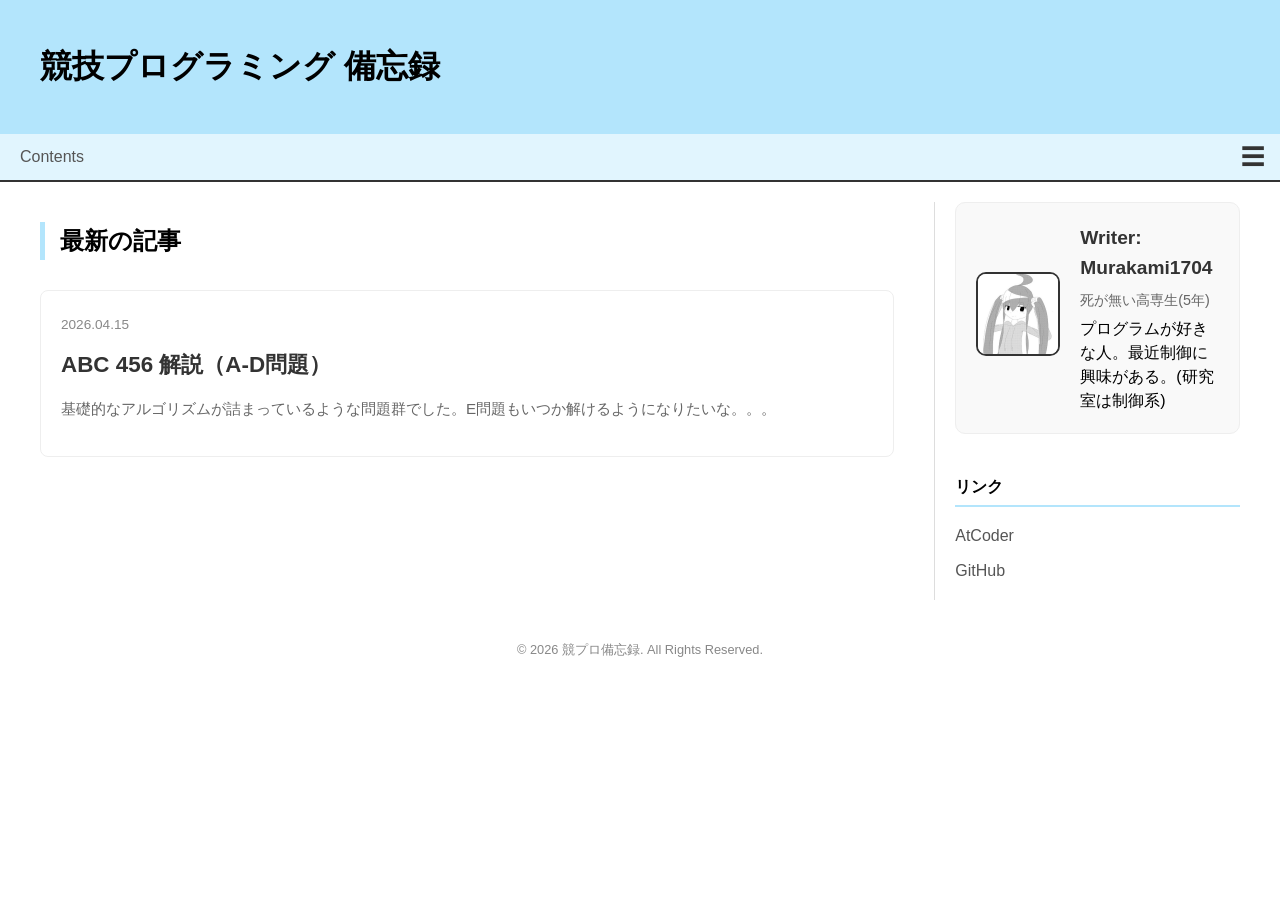
==== index.html @ b26122d0 "ホームページの追加" ====
<!DOCTYPE html>
<html lang="ja">
<head>
    <meta charset="UTF-8">
    <meta name="viewport" content="width=device-width, initial-scale=1.0">
    <title>競技プログラミング 備忘録</title>
    <link rel="stylesheet" href="css/style.css">
    <!-- 共通パーツを注入するためのスクリプト -->
    <script src="js/common.js" defer></script>
</head>
<body>

    <!-- common.js からヘッダーが注入されます -->
    <div id="header-placeholder"></div>

    <!-- common.js からナビゲーション（タブ＆メニュー）が注入されます -->
    <div id="nav-placeholder"></div>

    <div class="container">
        <!-- メインコンテンツ：記事一覧 -->
        <main>
            <section class="post-list">
                <h2>最新の記事</h2>

                <!-- 記事カード 1 -->
                <article class="post-card">
                    <a href="posts/ABC456.html" class="post-link">
                        <div class="post-content">
                            <span class="post-date">2026.04.15</span>
                            <h3 class="post-title">ABC 456 解説（A-D問題）</h3>
                            <p class="post-excerpt">基礎的なアルゴリズムが詰まっているような問題群でした。E問題もいつか解けるようになりたいな。。。</p>
                        </div>
                    </a>
                </article>
            </section>
        </main>

        <!-- サイドバー -->
        <aside>
            <!-- common.js からプロフィールが注入されます -->
            <div id="profile-placeholder"></div>

            <div class="sidebar-section">
                <h4>リンク</h4>
                <ul>
                    <li><a href="https://atcoder.jp" target="_blank">AtCoder</a></li>
                    <li><a href="https://github.com" target="_blank">GitHub</a></li>
                </ul>
            </div>
        </aside>
    </div>

    <!-- common.js からフッターが注入されます -->
    <div id="footer-placeholder"></div>

</body>
</html>
---- css/style.css ----
/* 基本デザイン */
body {
    font-family: sans-serif;
    margin: 0; padding: 0;
    line-height: 1.6;
}

header {
    background-color: #b3e5fc;
    padding: 20px 40px;
    display: flex;
    justify-content: space-between;
    align-items: center;
}

/* レイアウト：メインコンテンツとサイドバーの幅設定 */
.container {
    display: flex;
    max-width: 1200px;
    margin: 0 auto;
    padding: 20px;
    gap: 40px;
}

main { flex: 3; }
aside { flex: 1; border-left: 1px solid #ddd; padding-left: 20px; }

/* ナビゲーションバーの固定設定 */
#nav-placeholder {
    position: sticky; /* 画面上部に張り付く */
    top: 0;
    z-index: 1000;    /* 記事より上に表示 */
}

.nav-container {
    display: flex;
    justify-content: space-between; /* タブを左、ボタンを右へ */
    align-items: center;
    background: #e1f5fe;
    border-bottom: 2px solid #333;
}

/* タブ部分のスタイル */
.tab-menu { display: flex; }
.tab-item { 
    padding: 10px 20px; 
    text-decoration: none; 
    color: #555; 
    font-weight: bold; 
    border-right: 1px solid #b3e5fc; 
}
.tab-item:hover { background: #b3e5fc; }

/* ハンバーガーボタン(☰)の見た目 */
.menu-btn {
    background: none;
    border: none;
    font-size: 24px;
    cursor: pointer;
    padding: 0 15px;
    color: #333;
}

/* サイドメニュー本体：初期状態は画面の右外(-35%)に隠す */
.side-menu {
    position: fixed;
    top: 0;
    right: -35%; 
    width: 33%;      /* PCでは画面の約1/3の幅 */
    height: 100vh;   /* 画面の高さ一杯 */
    background: white;
    box-shadow: -2px 0 10px rgba(0,0,0,0.2);
    z-index: 2000;
    transition: right 0.3s ease; /* 0.3秒かけてスライド */
    display: flex;
    flex-direction: column;
}

/* JSで .open クラスがついた時に画面内(right:0)へ移動 */
.side-menu.open {
    right: 0;
}

/* メニューが開いた時の背景を暗くする効果 */
.menu-overlay {
    position: fixed;
    top: 0;
    left: 0;
    width: 100vw;
    height: 100vh;
    background: rgba(0, 0, 0, 0.5);
    z-index: 1500;
    display: none; /* 通常は消しておく */
}
.menu-overlay.open {
    display: block;
}

/* メニュー内のヘッダーとリンク */
.side-menu-header {
    display: flex;
    justify-content: space-between;
    align-items: center;
    padding: 20px;
    background: #b3e5fc;
}
.close-btn { font-size: 30px; background: none; border: none; cursor: pointer; }

.side-menu-links a {
    display: block;
    padding: 15px 20px;
    text-decoration: none;
    color: #333;
    border-bottom: 1px solid #eee;
}
.side-menu-links a:hover { background: #f1f1f1; }

/* スムーズスクロールと見出しの余白設定 */
html { scroll-behavior: smooth; }
.problem-content { 
    scroll-margin-top: 60px; /* タブに隠れないよう、リンク先に余白を作る */
    padding: 20px 0; 
    border-bottom: 1px solid #eee; 
}

/* モバイル対応：画面が狭いときはメニュー幅を広くする */
@media (max-width: 768px) {
    .side-menu {
        width: 70%;
        right: -75%;
    }
}

/* インデックスページ用の追加スタイル */

.post-list h2 {
    border-left: 5px solid #b3e5fc;
    padding-left: 15px;
    margin-bottom: 30px;
}

.post-card {
    background: #fff;
    border: 1px solid #eee;
    border-radius: 8px;
    margin-bottom: 20px;
    transition: transform 0.2s, box-shadow 0.2s;
}

.post-card:hover {
    transform: translateY(-3px);
    box-shadow: 0 5px 15px rgba(0,0,0,0.1);
}

.post-link {
    text-decoration: none;
    color: inherit;
    display: block;
    padding: 20px;
}

.post-date {
    font-size: 0.85em;
    color: #888;
}

.post-title {
    margin: 10px 0;
    color: #333;
    font-size: 1.4em;
}

.post-excerpt {
    font-size: 0.95em;
    color: #666;
    line-height: 1.5;
}

.sidebar-section {
    margin-top: 40px;
}

.sidebar-section h4 {
    border-bottom: 2px solid #b3e5fc;
    padding-bottom: 5px;
    margin-bottom: 15px;
}

.sidebar-section ul {
    list-style: none;
    padding: 0;
}

.sidebar-section ul li {
    margin-bottom: 10px;
}

.sidebar-section ul li a {
    text-decoration: none;
    color: #555;
    transition: color 0.2s;
}

.sidebar-section ul li a:hover {
    color: #03a9f4;
}
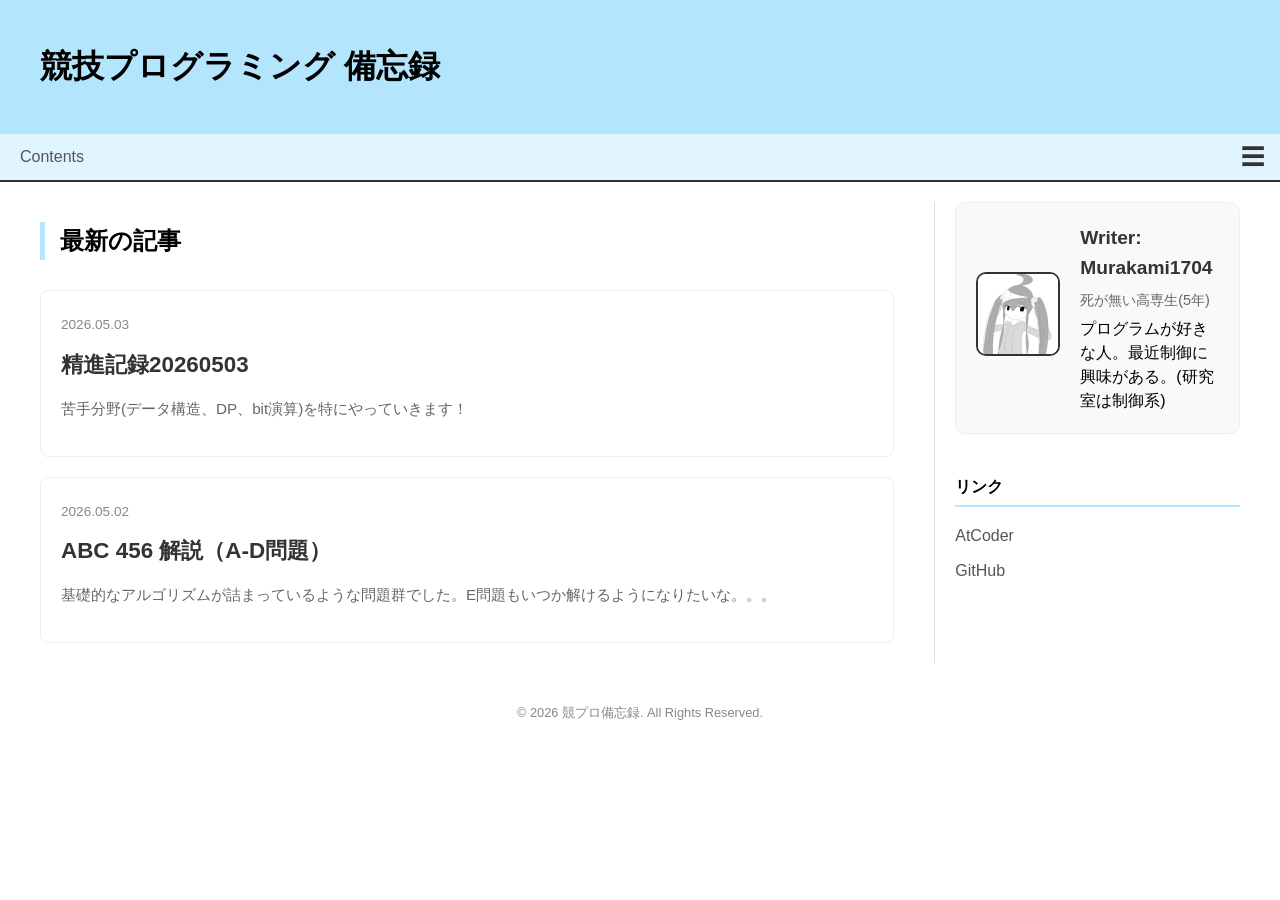
==== commit 147e72ae: "Add dailyLog20260503" ====
--- a/index.html
+++ b/index.html
@@ -24,9 +24,20 @@
 
                 <!-- 記事カード 1 -->
                 <article class="post-card">
+                    <a href="posts/dailyLog20260503.html" class="post-link">
+                        <div class="post-content">
+                            <span class="post-date">2026.05.03</span>
+                            <h3 class="post-title">精進記録20260503</h3>
+                            <p class="post-excerpt">苦手分野(データ構造、DP、bit演算)を特にやっていきます！</p>
+                        </div>
+                    </a>
+                </article>
+
+                <!-- 記事カード 2 -->
+                <article class="post-card">
                     <a href="posts/ABC456.html" class="post-link">
                         <div class="post-content">
-                            <span class="post-date">2026.04.15</span>
+                            <span class="post-date">2026.05.02</span>
                             <h3 class="post-title">ABC 456 解説（A-D問題）</h3>
                             <p class="post-excerpt">基礎的なアルゴリズムが詰まっているような問題群でした。E問題もいつか解けるようになりたいな。。。</p>
                         </div>
--- a/css/style.css
+++ b/css/style.css
@@ -203,4 +203,45 @@
 
 .sidebar-section ul li a:hover {
     color: #03a9f4;
+}
+
+/* テンプレート用の追加スタイル */
+
+.status-tags {
+    margin-bottom: 15px;
+}
+
+.tag {
+    padding: 2px 8px;
+    border-radius: 4px;
+    font-size: 0.85em;
+    font-weight: bold;
+    margin-right: 5px;
+    color: white;
+}
+
+.tag-ac { background-color: #5cb85c; } /* 正解の緑 */
+.tag-wa { background-color: #f0ad4e; } /* 解説ACのオレンジ */
+.tag-difficulty { background-color: #333; } /* 難易度（黒や灰） */
+
+/* コード表示部分を少しおしゃれに */
+details {
+    background: #f4f4f4;
+    padding: 10px;
+    border-radius: 5px;
+    margin-top: 15px;
+}
+
+summary {
+    cursor: pointer;
+    font-weight: bold;
+    color: #0277bd;
+}
+
+blockquote {
+    border-left: 4px solid #b3e5fc;
+    padding-left: 15px;
+    color: #666;
+    font-style: italic;
+    margin: 20px 0;
 }
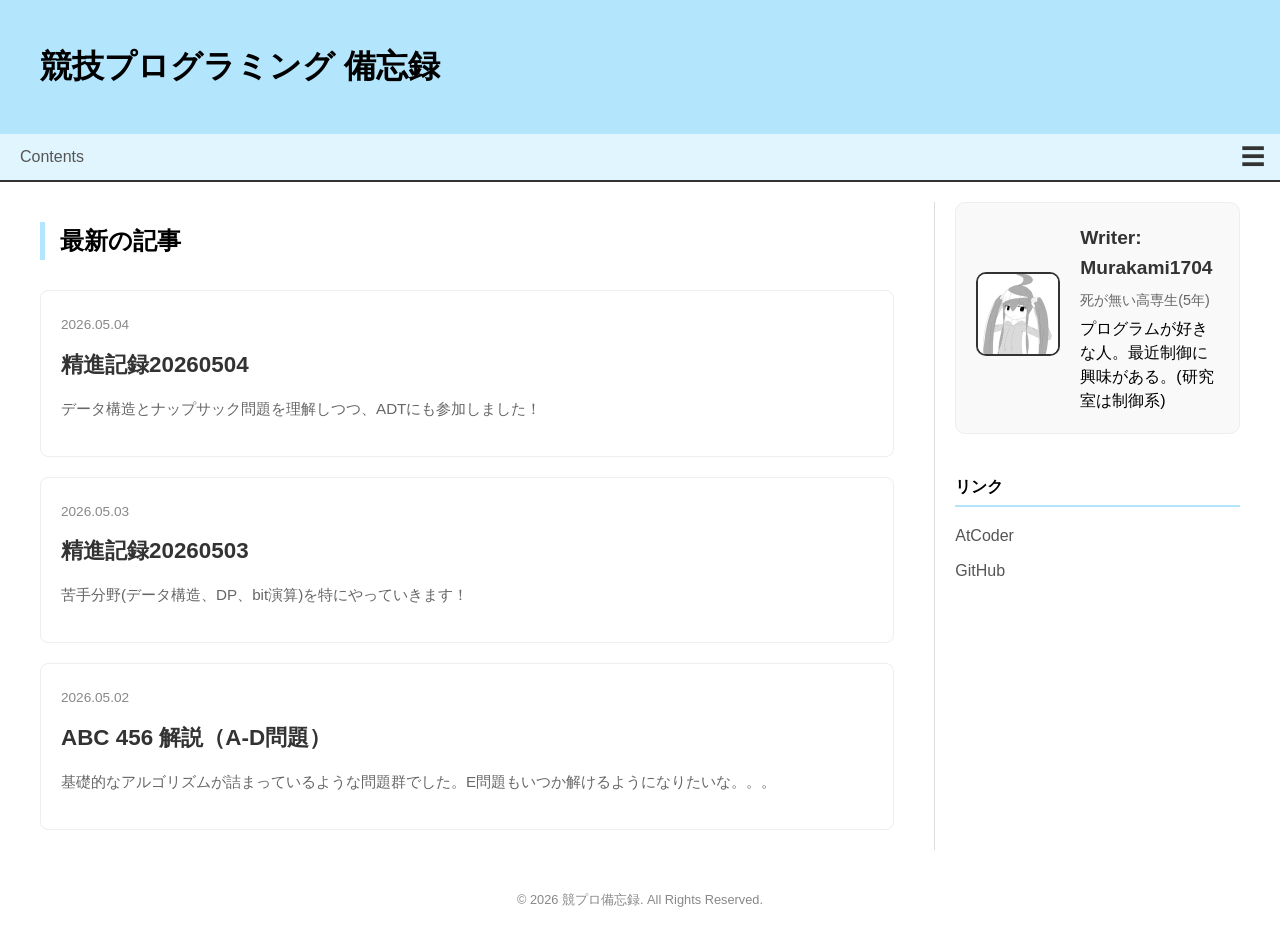
==== commit 3fd62480: "Add dailyLog20260504" ====
--- a/index.html
+++ b/index.html
@@ -24,6 +24,17 @@
 
                 <!-- 記事カード 1 -->
                 <article class="post-card">
+                    <a href="posts/dailyLog20260504.html" class="post-link">
+                        <div class="post-content">
+                            <span class="post-date">2026.05.04</span>
+                            <h3 class="post-title">精進記録20260504</h3>
+                            <p class="post-excerpt">データ構造とナップサック問題を理解しつつ、ADTにも参加しました！</p>
+                        </div>
+                    </a>
+                </article>
+
+                <!-- 記事カード 2 -->
+                <article class="post-card">
                     <a href="posts/dailyLog20260503.html" class="post-link">
                         <div class="post-content">
                             <span class="post-date">2026.05.03</span>
@@ -33,7 +44,7 @@
                     </a>
                 </article>
 
-                <!-- 記事カード 2 -->
+                <!-- 記事カード 3 -->
                 <article class="post-card">
                     <a href="posts/ABC456.html" class="post-link">
                         <div class="post-content">
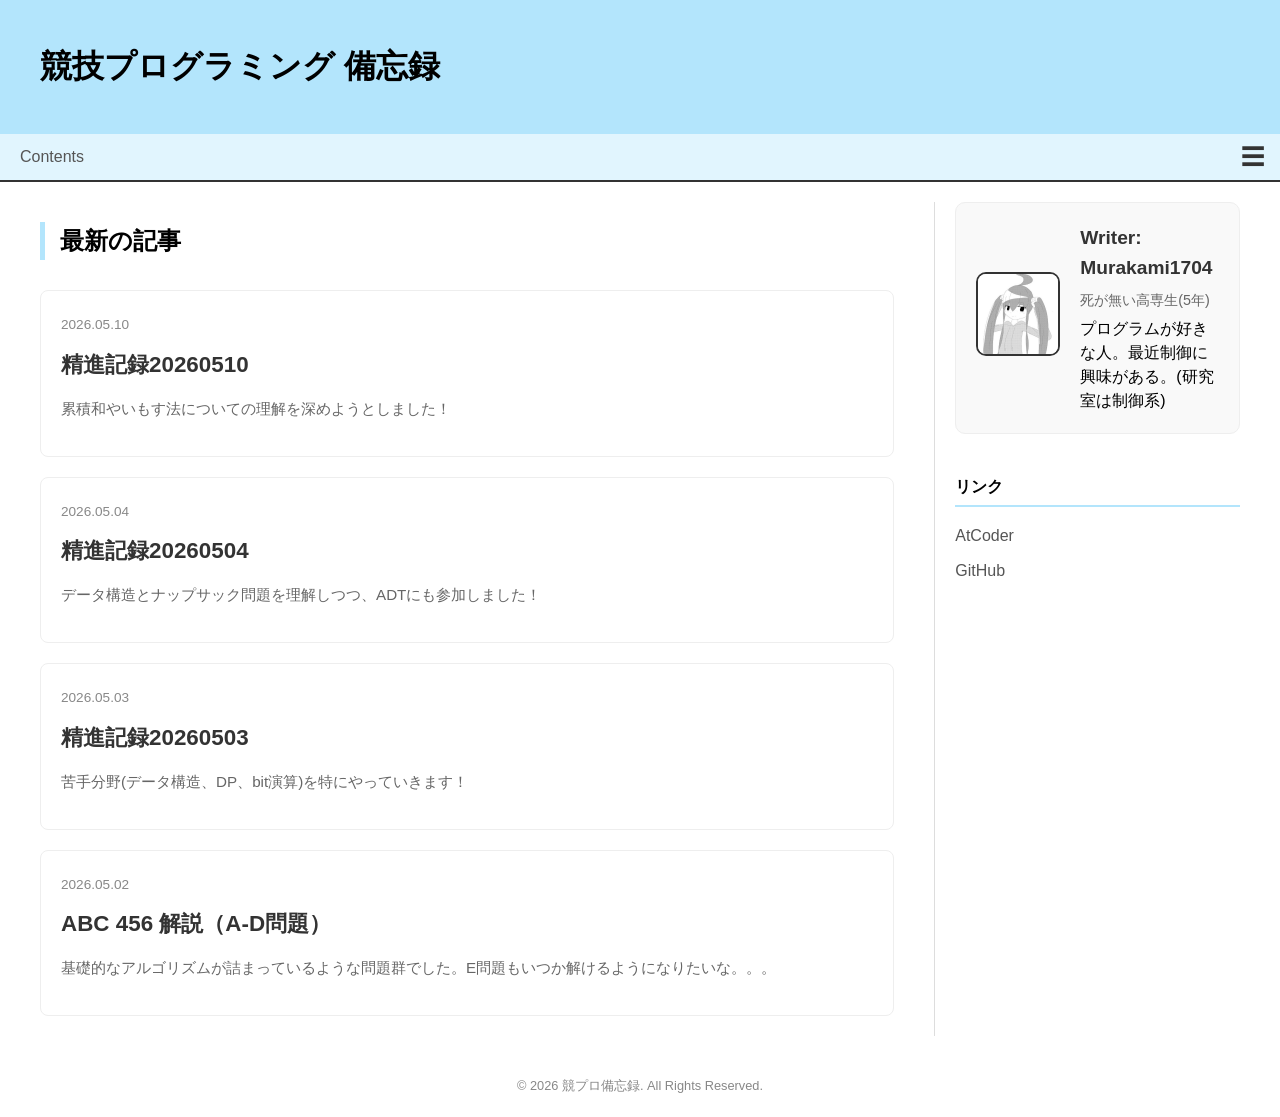
==== commit 4b63925b: "Add dailyLog20260510" ====
--- a/index.html
+++ b/index.html
@@ -22,7 +22,18 @@
             <section class="post-list">
                 <h2>最新の記事</h2>
 
-                <!-- 記事カード 1 -->
+                <!-- 記事カード -->
+                <article class="post-card">
+                    <a href="posts/dailyLog20260510.html" class="post-link">
+                        <div class="post-content">
+                            <span class="post-date">2026.05.10</span>
+                            <h3 class="post-title">精進記録20260510</h3>
+                            <p class="post-excerpt">累積和やいもす法についての理解を深めようとしました！</p>
+                        </div>
+                    </a>
+                </article>
+
+                <!-- 記事カード -->
                 <article class="post-card">
                     <a href="posts/dailyLog20260504.html" class="post-link">
                         <div class="post-content">
@@ -33,7 +44,7 @@
                     </a>
                 </article>
 
-                <!-- 記事カード 2 -->
+                <!-- 記事カード -->
                 <article class="post-card">
                     <a href="posts/dailyLog20260503.html" class="post-link">
                         <div class="post-content">
@@ -44,7 +55,7 @@
                     </a>
                 </article>
 
-                <!-- 記事カード 3 -->
+                <!-- 記事カード -->
                 <article class="post-card">
                     <a href="posts/ABC456.html" class="post-link">
                         <div class="post-content">
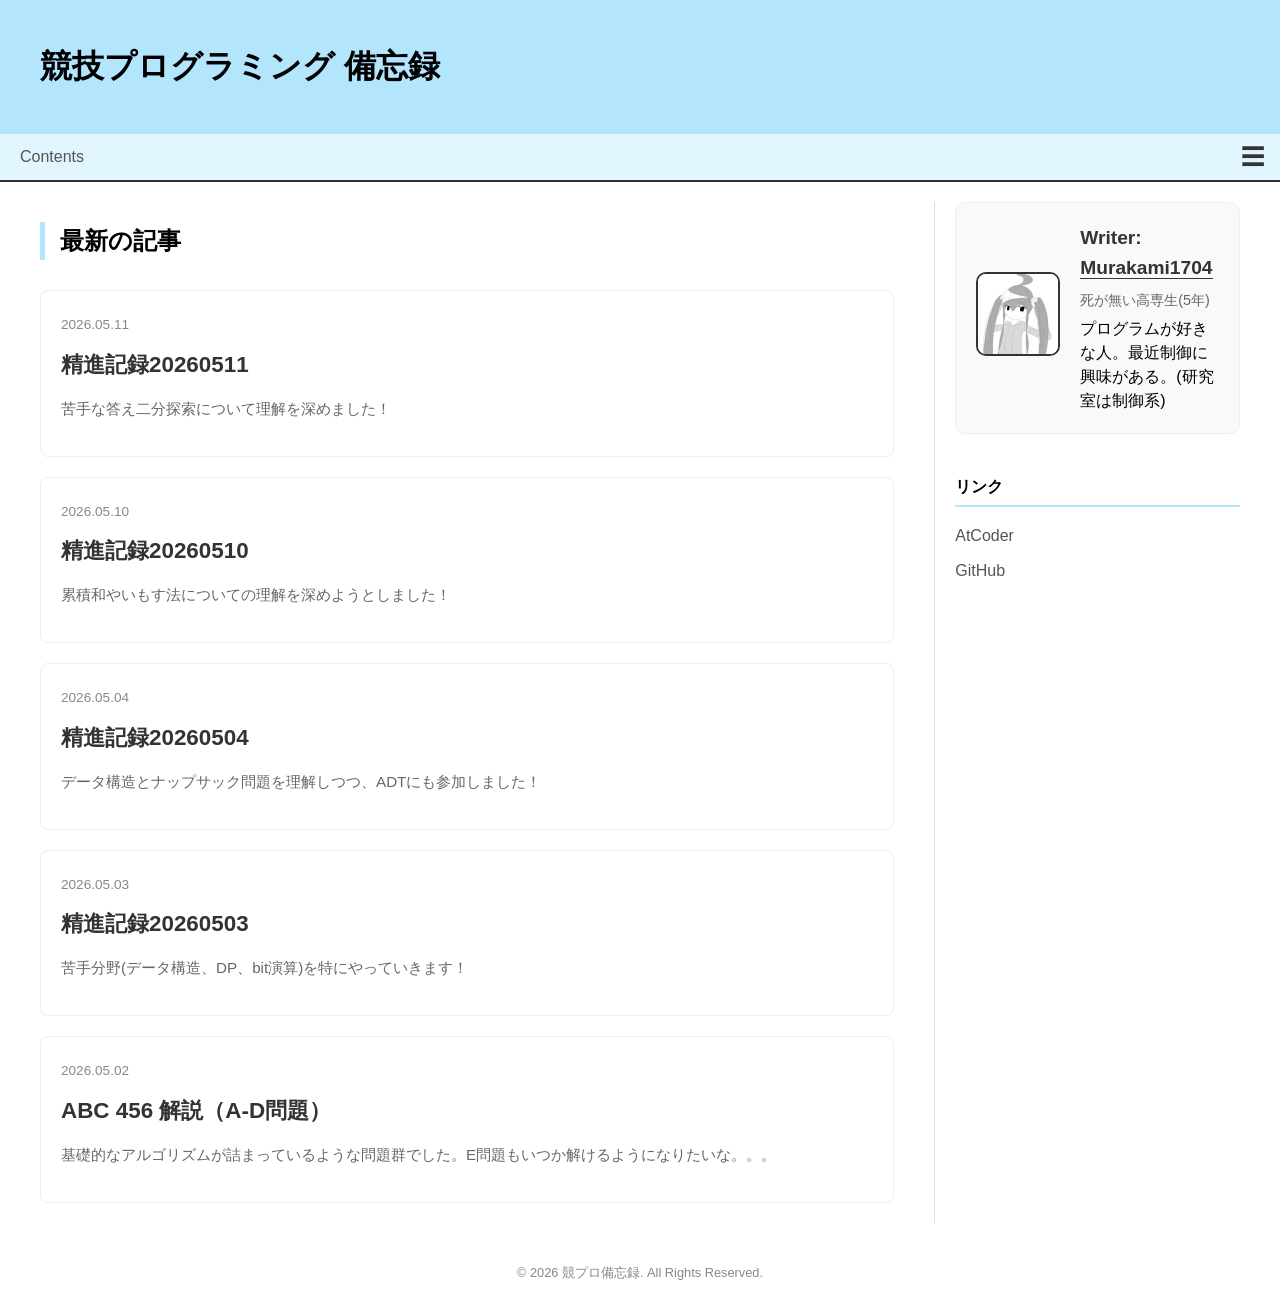
==== commit fcc7c298: "Add dailyLog20260511" ====
--- a/index.html
+++ b/index.html
@@ -21,6 +21,17 @@
         <main>
             <section class="post-list">
                 <h2>最新の記事</h2>
+
+                <!-- 記事カード -->
+                <article class="post-card">
+                    <a href="posts/dailyLog20260511.html" class="post-link">
+                        <div class="post-content">
+                            <span class="post-date">2026.05.11</span>
+                            <h3 class="post-title">精進記録20260511</h3>
+                            <p class="post-excerpt">苦手な答え二分探索について理解を深めました！</p>
+                        </div>
+                    </a>
+                </article>
 
                 <!-- 記事カード -->
                 <article class="post-card">
